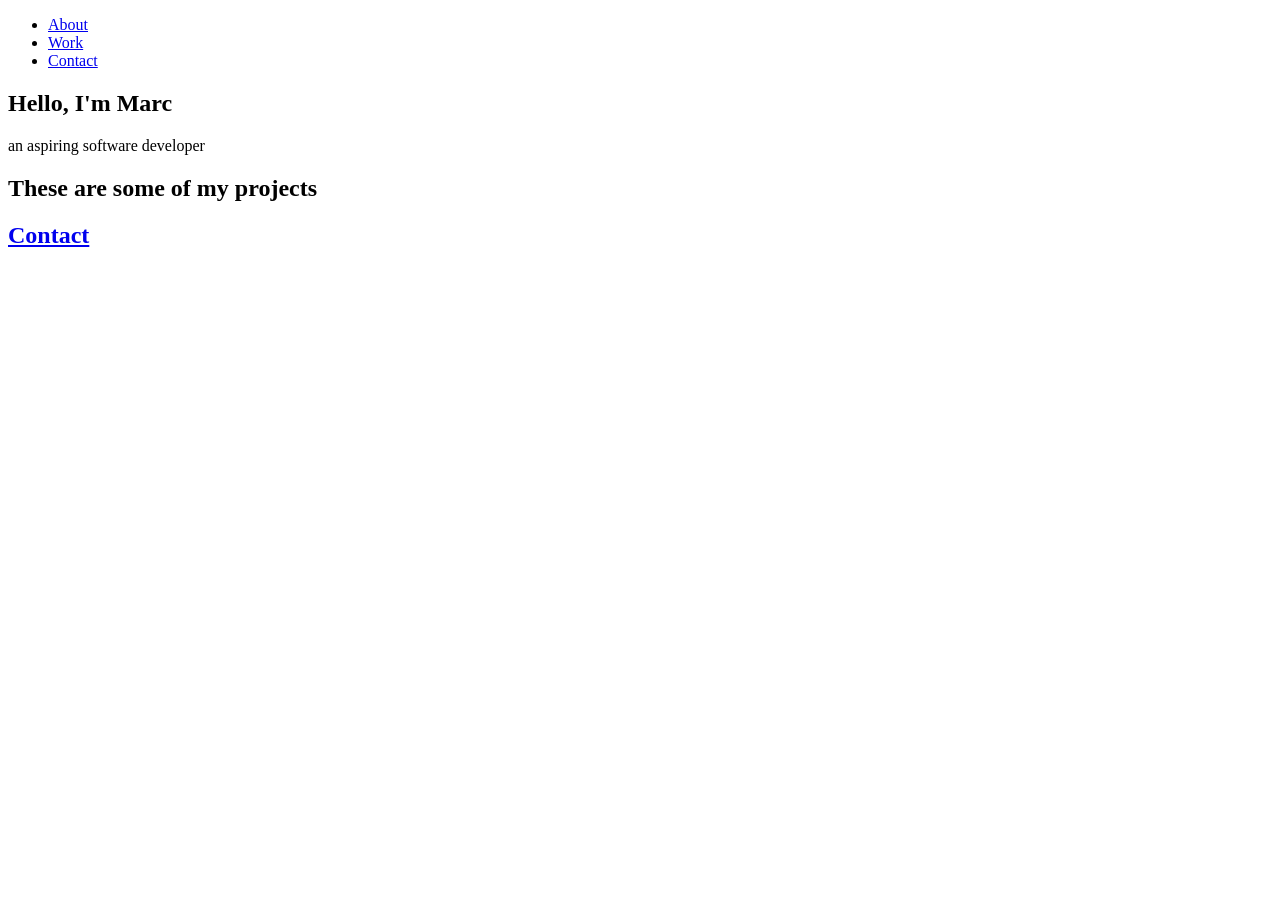
==== index.html @ 0e7d5745 "Rename portfolio.html to index.html" ====
<!doctype html>
<html>
  <link href="portfolio.css">
  <nav id="navbar" class="nav">
  <ul class="nav-list">
    <li>
      <a href="#welcome-section">About</a>
    </li>
    <li>
      <a href="#projects">Work</a>
    </li>
    <li>
      <a href="#contact">Contact</a>
    </li>
  </ul>
</nav>

<div id="page-wrapper">

  <section id="welcome-section" class="welcome-section">
    <h1>Hello, I'm Marc</h1>
    <p>an aspiring software developer</p>
  </section>

  <!-- END WELCOME SECTION -->

<!-- START PROJECTS SECTION -->

  <section id="projects" class="projects-section">
    <h2 class="projects-section-header">These are some of my projects</h2>

    <div class="projects-grid">
      <a
      href="https://codepen.io/marcson909/full/GRgmLZz"
      target="_blank"
      class="project project-tile"
    >



    </div>
  </section>

  <section id="contact" class="contact-section">
    <h2 class="contact-section-header">Contact</h2>
  </section>






</div>
</html>
---- portfolio.css ----
/* Base reset */
* {
  margin: 0;
  padding: 0;
}

/* box-sizing and font sizing */
*,
*::before,
*::after {
  box-sizing: inherit;
}

html {
  box-sizing: border-box;

  /* Set font size for easy rem calculations*/

  font-size: 10px;
  scroll-behavior: smooth;
}

/* A few media query to set some font sizes at different screen sizes.
 * This helps automate a bit of responsiveness.
 * The trick is to use the rem unit for size values, margin and padding.
 * Because rem is relative to the document font size
 * when we scale up or down the font size on the document
 * it will affect all properties using rem units for the values.
*/

/* I am using the em unit for breakpoints
 * The calculation is the following
 * screen size divided by browser base font size
 * As an example: a breakpoint at 980px
 * 980px / 16px = 61.25em
*/

/* 1200px / 16px = 75em */
@media (max-width: 75em) {
  html {
    font-size: 10px;
  }
}

/* 980px / 16px = 61.25em */
@media (max-width: 61.25em) {
  html {
    font-size: 10px;
  }
}

/* 460px / 16px = 28.75em */
@media (max-width: 28.75em) {
  html {
    font-size: 10px;
  }
}

/* Base styles */

body {
  font-family: 'Poppins', sans-serif;
  font-size: 1.8rem; /* 18px */
  font-weight: 400;
  line-height: 1.4;
  color: #C5C6C7;
  background-image: linear-gradient(62deg, #0B0C10 0%, #1F2833 100%);
  background-repeat: no-repeat;
  background-attachment: fixed;
  background-size: cover;

}

h1,
h2 {
  font-family: 'Raleway', sans-serif;
  font-weight: 700;
  text-align: center;
}

h1 {
  font-size: 6rem;
  color: #66FCF1;
}

h2 {
  font-size: 4.2rem;
color: #66FCF1;
}
p {

  font-family: 'Raleway', sans-serif;
  font-weight: 700;
  font-size: 3rem;

}


ul {
  list-style: none;
}

a {
  text-decoration: none;
  color: #45A29E;
}

img {
  display: block;
  width: 100%;
}

/* nav */

.nav {
  display: flex;
  justify-content: flex-end;
  position: fixed;
  top: 0;
  left: 0;
  width: 100%;
  z-index: 10;
}

.nav-list {
  display: flex;
  margin-right: 2rem;
}

@media (max-width: 28.75em) {
  .nav {
    justify-content: center;
  }

  .nav-list {
    margin: 0 1rem;
  }
}

.nav-list a {
  display: block;
  font-size: 2.2rem;
  padding: 2rem;
}

.nav-list a:hover {
  background: var(--main-blue);
}

.welcome-section {
  display: flex;
  flex-direction: column;
  justify-content: center;
  align-items: center;
  width: 100%;
  height: 100vh;
}

.projects-section {
  text-align: center;
  padding: 10rem 2rem;
}

.projects-section-header {
  max-width: 640px;
  margin: 0 auto 6rem auto;
  border-bottom: 0.2rem solid #66FCF1;
}

.projects-grid {
  display: grid;
  grid-template-columns: repeat(auto-fit, minmax(320px, 1fr));
  grid-gap: 4rem;
  width: 100%;
  max-width: 1280px;
  margin: 0 auto;
  margin-bottom: 6rem;
}
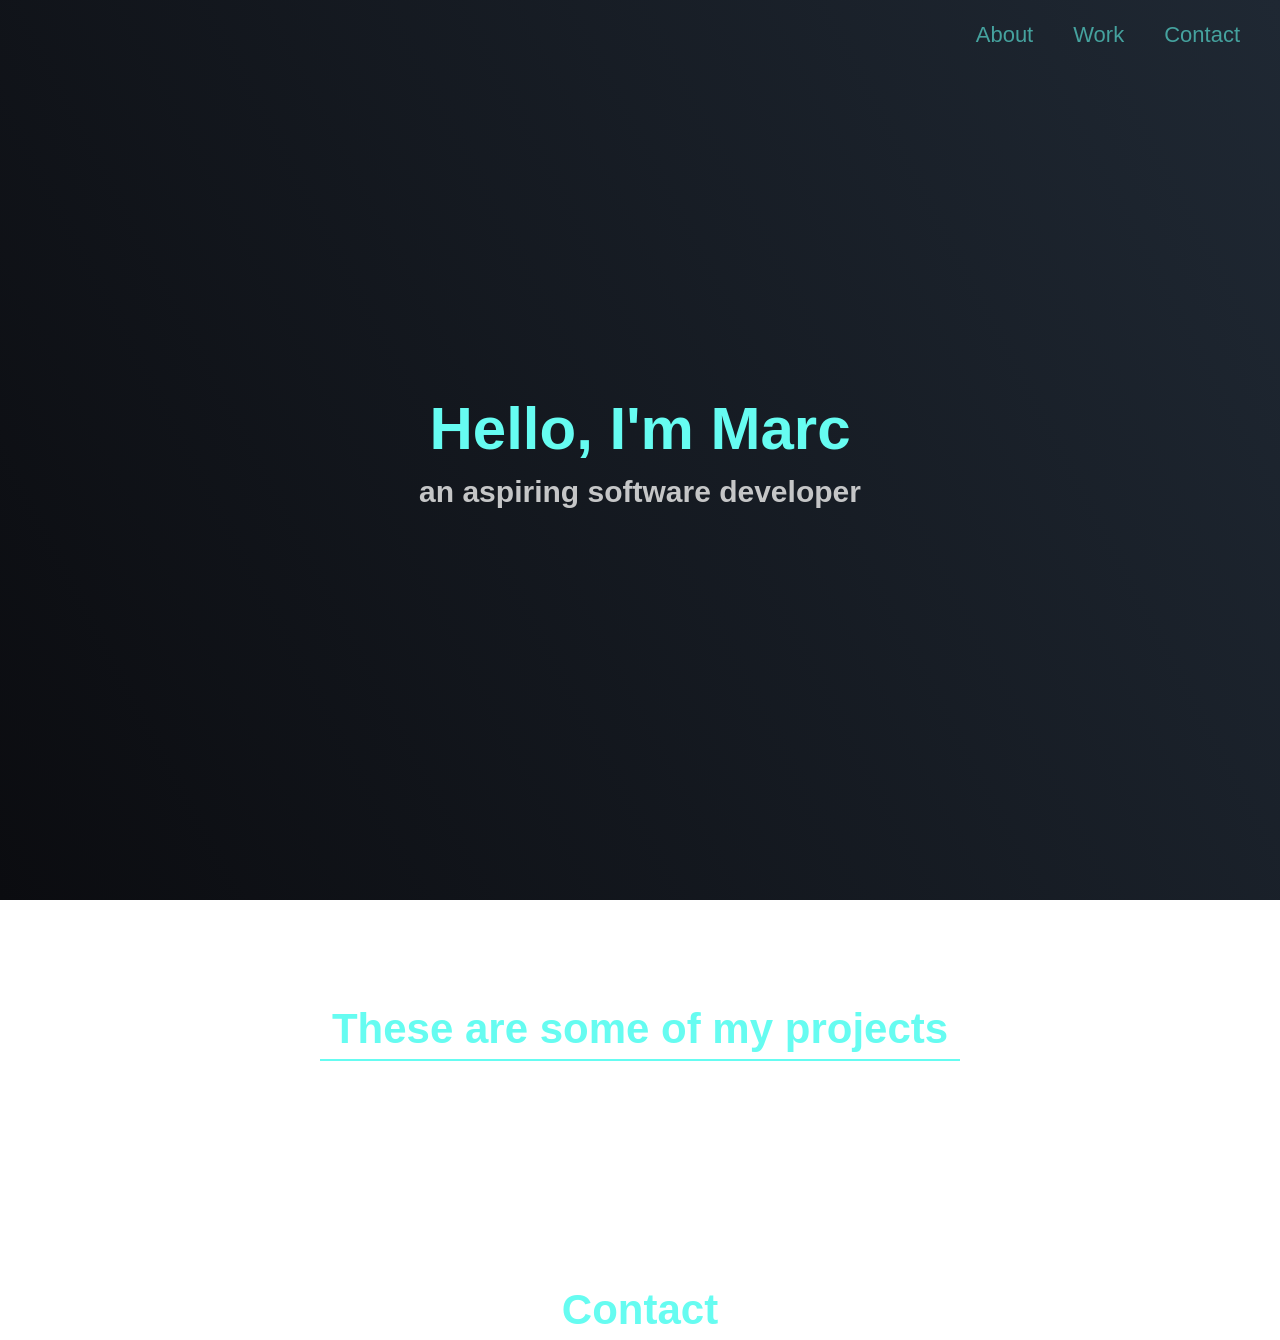
==== commit 8fb428f4: "Update index.html" ====
--- a/index.html
+++ b/index.html
@@ -1,6 +1,9 @@
 <!doctype html>
+
 <html>
-  <link href="portfolio.css">
+ <head>
+   <link rel="stylesheet" href="/stylesheet.css">
+   </head> 
   <nav id="navbar" class="nav">
   <ul class="nav-list">
     <li>
--- a/stylesheet.css
+++ b/stylesheet.css
@@ -0,0 +1,180 @@
+
+
+/* Base reset */
+* {
+  margin: 0;
+  padding: 0;
+}
+
+/* box-sizing and font sizing */
+*,
+*::before,
+*::after {
+  box-sizing: inherit;
+}
+
+html {
+  box-sizing: border-box;
+
+  /* Set font size for easy rem calculations*/
+
+  font-size: 10px;
+  scroll-behavior: smooth;
+}
+
+/* A few media query to set some font sizes at different screen sizes.
+ * This helps automate a bit of responsiveness.
+ * The trick is to use the rem unit for size values, margin and padding.
+ * Because rem is relative to the document font size
+ * when we scale up or down the font size on the document
+ * it will affect all properties using rem units for the values.
+*/
+
+/* I am using the em unit for breakpoints
+ * The calculation is the following
+ * screen size divided by browser base font size
+ * As an example: a breakpoint at 980px
+ * 980px / 16px = 61.25em
+*/
+
+/* 1200px / 16px = 75em */
+@media (max-width: 75em) {
+  html {
+    font-size: 10px;
+  }
+}
+
+/* 980px / 16px = 61.25em */
+@media (max-width: 61.25em) {
+  html {
+    font-size: 10px;
+  }
+}
+
+/* 460px / 16px = 28.75em */
+@media (max-width: 28.75em) {
+  html {
+    font-size: 10px;
+  }
+}
+
+/* Base styles */
+
+body {
+  font-family: 'Poppins', sans-serif;
+  font-size: 1.8rem; /* 18px */
+  font-weight: 400;
+  line-height: 1.4;
+  color: #C5C6C7;
+  background-image: linear-gradient(62deg, #0B0C10 0%, #1F2833 100%);
+  background-repeat: no-repeat;
+  background-attachment: fixed;
+  background-size: cover;
+
+}
+
+h1,
+h2 {
+  font-family: 'Raleway', sans-serif;
+  font-weight: 700;
+  text-align: center;
+}
+
+h1 {
+  font-size: 6rem;
+  color: #66FCF1;
+}
+
+h2 {
+  font-size: 4.2rem;
+color: #66FCF1;
+}
+p {
+
+  font-family: 'Raleway', sans-serif;
+  font-weight: 700;
+  font-size: 3rem;
+
+}
+
+
+ul {
+  list-style: none;
+}
+
+a {
+  text-decoration: none;
+  color: #45A29E;
+}
+
+img {
+  display: block;
+  width: 100%;
+}
+
+/* nav */
+
+.nav {
+  display: flex;
+  justify-content: flex-end;
+  position: fixed;
+  top: 0;
+  left: 0;
+  width: 100%;
+  z-index: 10;
+}
+
+.nav-list {
+  display: flex;
+  margin-right: 2rem;
+}
+
+@media (max-width: 28.75em) {
+  .nav {
+    justify-content: center;
+  }
+
+  .nav-list {
+    margin: 0 1rem;
+  }
+}
+
+.nav-list a {
+  display: block;
+  font-size: 2.2rem;
+  padding: 2rem;
+}
+
+.nav-list a:hover {
+  background: var(--main-blue);
+}
+
+.welcome-section {
+  display: flex;
+  flex-direction: column;
+  justify-content: center;
+  align-items: center;
+  width: 100%;
+  height: 100vh;
+}
+
+.projects-section {
+  text-align: center;
+  padding: 10rem 2rem;
+}
+
+.projects-section-header {
+  max-width: 640px;
+  margin: 0 auto 6rem auto;
+  border-bottom: 0.2rem solid #66FCF1;
+}
+
+.projects-grid {
+  display: grid;
+  grid-template-columns: repeat(auto-fit, minmax(320px, 1fr));
+  grid-gap: 4rem;
+  width: 100%;
+  max-width: 1280px;
+  margin: 0 auto;
+  margin-bottom: 6rem;
+}
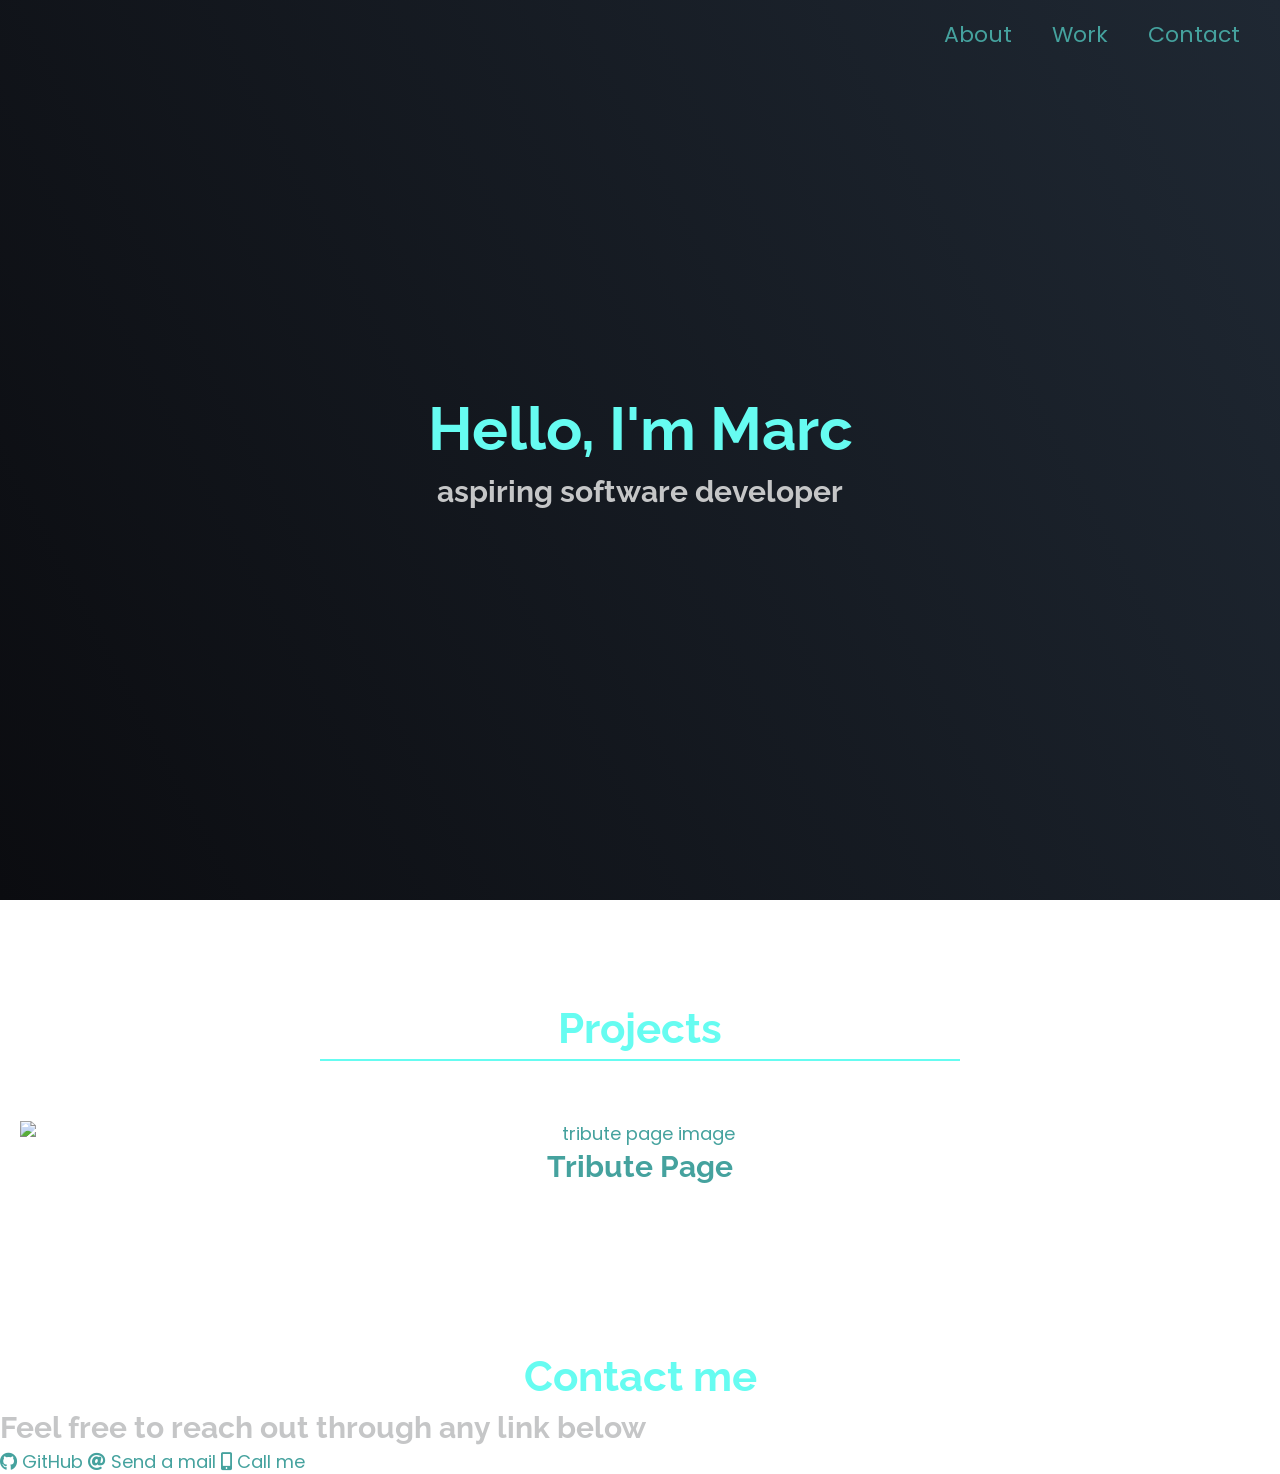
==== commit 9bc54782: "Update index.html" ====
--- a/index.html
+++ b/index.html
@@ -2,8 +2,22 @@
 
 <html>
  <head>
-   <link rel="stylesheet" href="/stylesheet.css">
-   </head> 
+   <link rel="stylesheet" href="/stylesheet.css"/>
+   <link
+  rel="stylesheet"
+  href="https://use.fontawesome.com/releases/v5.8.2/css/all.css"
+  integrity="sha384-oS3vJWv+0UjzBfQzYUhtDYW+Pj2yciDJxpsK1OYPAYjqT085Qq/1cq5FLXAZQ7Ay"
+  crossorigin="anonymous"
+/>
+<link
+  href="https://fonts.googleapis.com/css?family=Poppins:200i,300,400&display=swap"
+  rel="stylesheet"
+/>
+<link
+  href="https://fonts.googleapis.com/css?family=Raleway:700&display=swap"
+  rel="stylesheet"
+/>
+ 
   <nav id="navbar" class="nav">
   <ul class="nav-list">
     <li>
@@ -17,41 +31,48 @@
     </li>
   </ul>
 </nav>
-
+  
 <div id="page-wrapper">
-
+ 
   <section id="welcome-section" class="welcome-section">
     <h1>Hello, I'm Marc</h1>
-    <p>an aspiring software developer</p>
+    <p>aspiring software developer</p>
   </section>
-
-  <!-- END WELCOME SECTION -->
-
-<!-- START PROJECTS SECTION -->
-
+  
   <section id="projects" class="projects-section">
-    <h2 class="projects-section-header">These are some of my projects</h2>
-
+    <h2 class="projects-section-header">Projects</h2>
+    
     <div class="projects-grid">
       <a
       href="https://codepen.io/marcson909/full/GRgmLZz"
       target="_blank"
-      class="project project-tile"
-    >
-
-
-
+      class="project project-tile">
+        <img class="project-image" src="https://github.com/marcson909/FCCtributePage/blob/master/mattryan.jpg?raw=true" alt="tribute page image"><p class="project-title">Tribute Page</p>
+      </a>
     </div>
   </section>
 
+  
   <section id="contact" class="contact-section">
-    <h2 class="contact-section-header">Contact</h2>
-  </section>
-
-
-
-
-
-
+    <div class="contact-section-header">
+    <h2>Contact me</h2>
+    <p>Feel free to reach out through any link below</p>
+  </div>
+  <div class="contact-links">
+     <a
+      id="profile-link"
+      href="https://github.com/marcson909"
+      target="_blank"
+      class="btn contact-details"
+      ><i class="fab fa-github"></i> GitHub</a
+    >
+    <a href="mailto:marcstanleyswe@gmail.com" class="btn contact-details"
+      ><i class="fas fa-at"></i> Send a mail</a
+    >
+    <a href="tel:909-633-3228" class="btn contact-details"
+      ><i class="fas fa-mobile-alt"></i> Call me</a
+    >
+  </div>
+</section> 
 </div>
 </html>
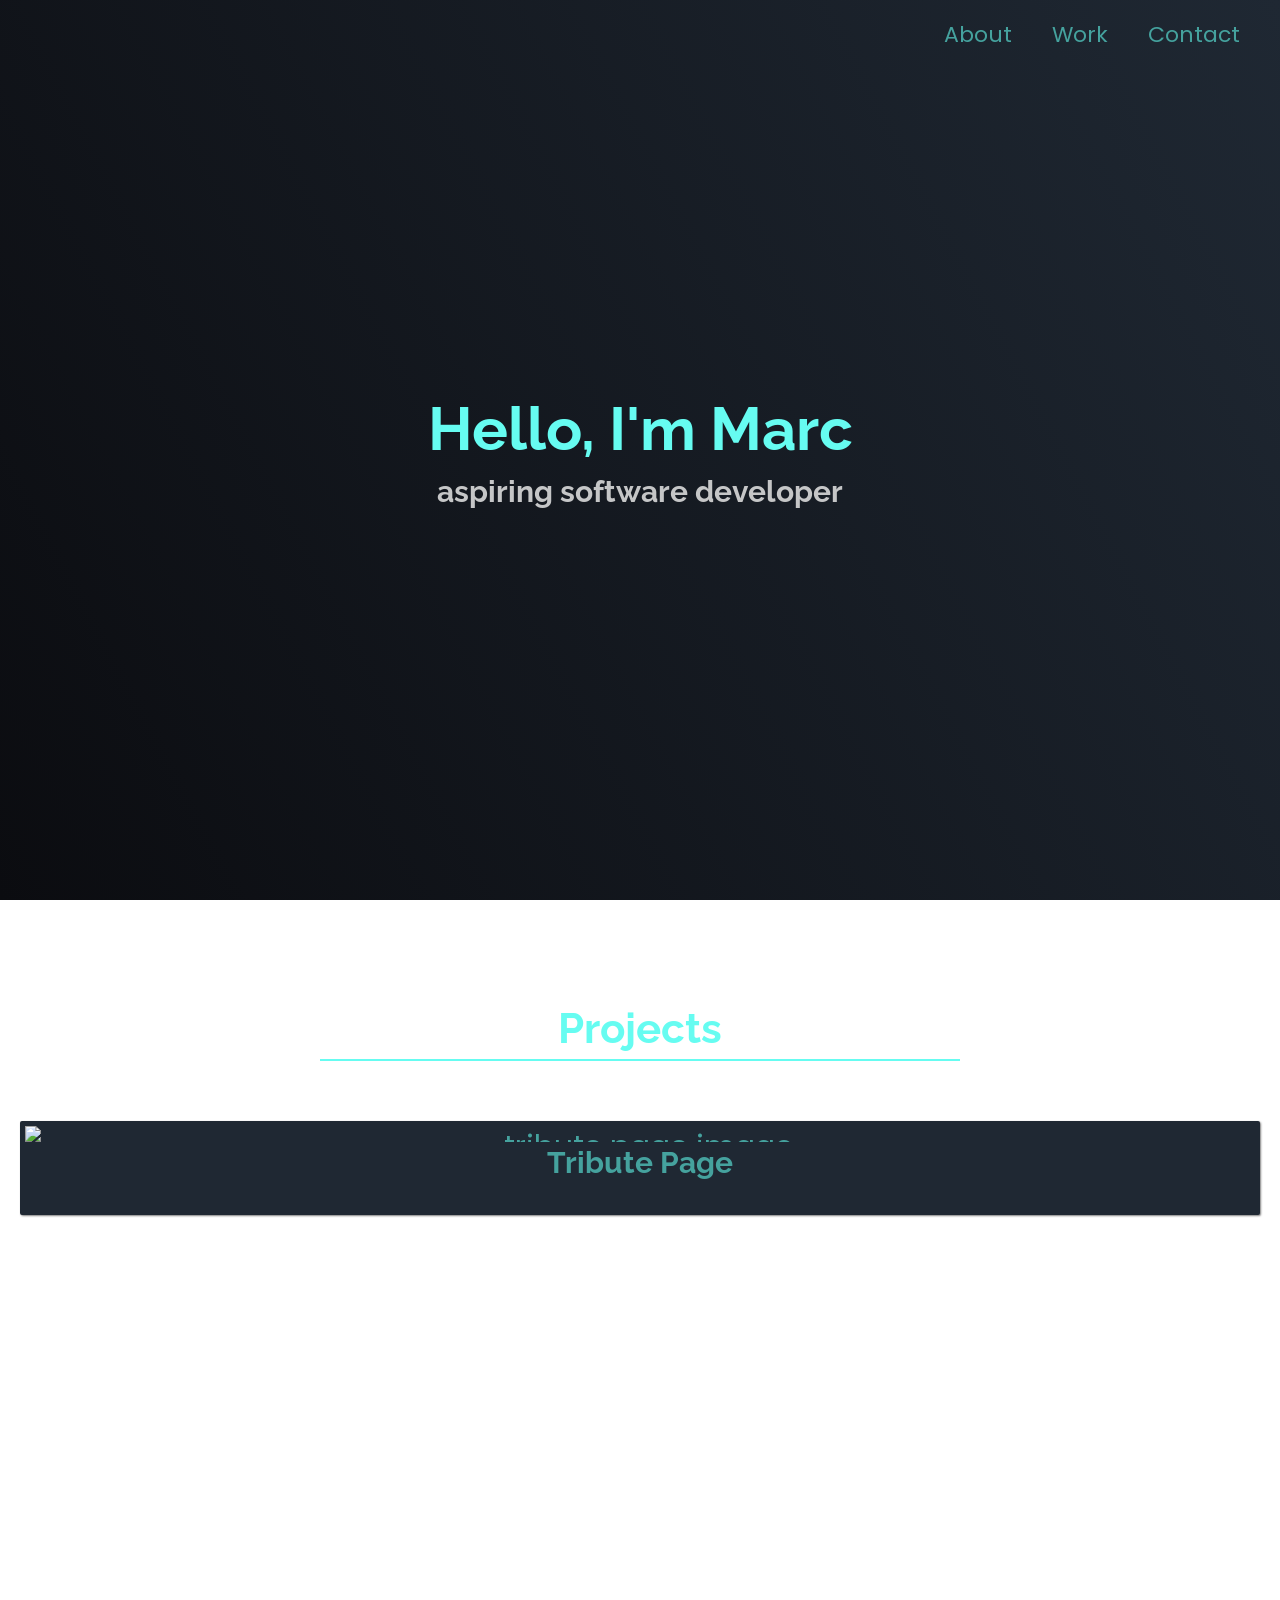
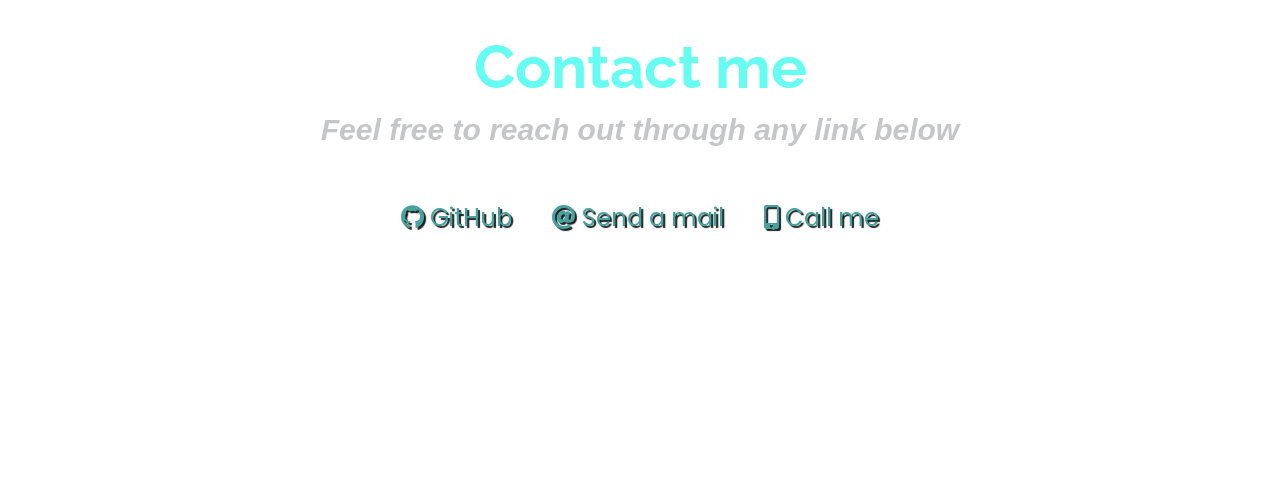
==== commit 3721c09b: "Update index.html" ====
--- a/index.html
+++ b/index.html
@@ -2,7 +2,7 @@
 
 <html>
  <head>
-   <link rel="stylesheet" href="/stylesheet.css"/>
+   <link rel="stylesheet" href="/style.css"/>
    <link
   rel="stylesheet"
   href="https://use.fontawesome.com/releases/v5.8.2/css/all.css"
--- a/style.css
+++ b/style.css
@@ -0,0 +1,214 @@
+/* The general style was based off the FCC portfolio example and changed to adopt personal preferences. Originally coded by @lasjorg
+*/
+* {
+  margin: 0;
+  padding: 0;
+}
+
+
+*,
+*::before,
+*::after {
+  box-sizing: inherit;
+}
+
+html {
+  box-sizing: border-box;
+
+  /* Set font size for easy rem calculations*/
+ 
+  font-size: 10px;
+  scroll-behavior: smooth;
+}
+
+@media (max-width: 75em) {
+  html {
+    font-size: 10px;
+  }
+}
+
+@media (max-width: 61.25em) {
+  html {
+    font-size: 10px;
+  }
+}
+
+
+@media (max-width: 28.75em) {
+  html {
+    font-size: 10px;
+  }
+}
+
+
+
+body {
+  font-family: 'Poppins', sans-serif;
+  font-size: 2rem; 
+  font-weight: 400;
+  line-height: 1.4;
+  color: #C5C6C7;
+  background-image: linear-gradient(62deg, #0B0C10 0%, #1F2833 100%);
+  background-repeat: no-repeat;
+  background-attachment: fixed;
+  background-size: cover;
+  
+}
+
+h1,
+h2 {
+  font-family: 'Raleway', sans-serif;
+  font-weight: 700;
+  text-align: center;
+}
+
+h1 {
+  font-size: 6rem;
+  color: #66FCF1;
+}
+
+h2 {
+  font-size: 4.2rem;
+color: #66FCF1;
+}
+p {
+  
+  font-family: 'Raleway', sans-serif;
+  font-weight: 700;
+  font-size: 3rem;
+ 
+}
+
+
+ul {
+  list-style: none;
+}
+
+a {
+  text-decoration: none;
+  color: #45A29E;
+}
+
+img {
+  display: block;
+  width: 100%;
+}
+
+.nav {
+  display: flex;
+  justify-content: flex-end;
+  position: fixed;
+  top: 0;
+  left: 0;
+  width: 100%;
+  z-index: 10;
+}
+
+.nav-list {
+  display: flex;
+  margin-right: 2rem;
+}
+
+@media (max-width: 28.75em) {
+  .nav {
+    justify-content: center;
+  }
+
+  .nav-list {
+    margin: 0 1rem;
+  }
+}
+
+.nav-list a {
+  display: block;
+  font-size: 2.2rem;
+  padding: 2rem;
+}
+
+.welcome-section {
+  display: flex;
+  flex-direction: column;
+  justify-content: center;
+  align-items: center;
+  width: 100%;
+  height: 100vh;
+}
+
+.projects-section {
+  text-align: center;
+  padding: 10rem 2rem;
+}
+
+.projects-section-header {
+  max-width: 640px;
+  margin: 0 auto 6rem auto;
+  border-bottom: 0.2rem solid #66FCF1;
+}
+
+.projects-grid {
+  display: grid;
+  grid-template-columns: repeat(auto-fit, minmax(320px, 1fr));
+  grid-gap: 4rem;
+  width: 100%;
+  max-width: 1280px;
+  margin: 0 auto;
+  margin-bottom: 6rem;
+}
+
+.project {
+  background: #1F2833;
+  box-shadow: 1px 1px 2px rgba(0, 0, 0, 0.5);
+  border-radius: 2px;
+}
+
+.project-tile{
+  font-size: 3rem;
+  padding: .5rem 0.5rem;
+}
+
+.project-image {
+  height: calc(100% - 6.8rem);
+  width: 100%;
+  object-fit: cover;
+}
+
+/* Contact section */
+
+.contact-section {
+  display: flex;
+  flex-direction: column;
+  justify-content: center;
+  align-items: center;
+  text-align: center;
+  width: 100%;
+  height: 80vh;
+  padding: 0 2rem;
+  
+}
+
+.contact-section-header > h2 {
+  font-size: 6rem;
+}
+.contact-section-header > p {
+  font-style: italic;
+}
+
+.contact-links {
+  display: flex;
+  justify-content: center;
+  width: 100%;
+  max-width: 980px;
+  margin-top: 4rem;
+  flex-wrap: wrap;
+}
+
+.contact-details {
+  font-size: 2.4rem;
+  text-shadow: 2px 2px 1px #1f1f1f;
+}
+
+.btn {
+  display: inline-block;
+  padding: 1rem 2rem;
+  border-radius: 2px;
+}
